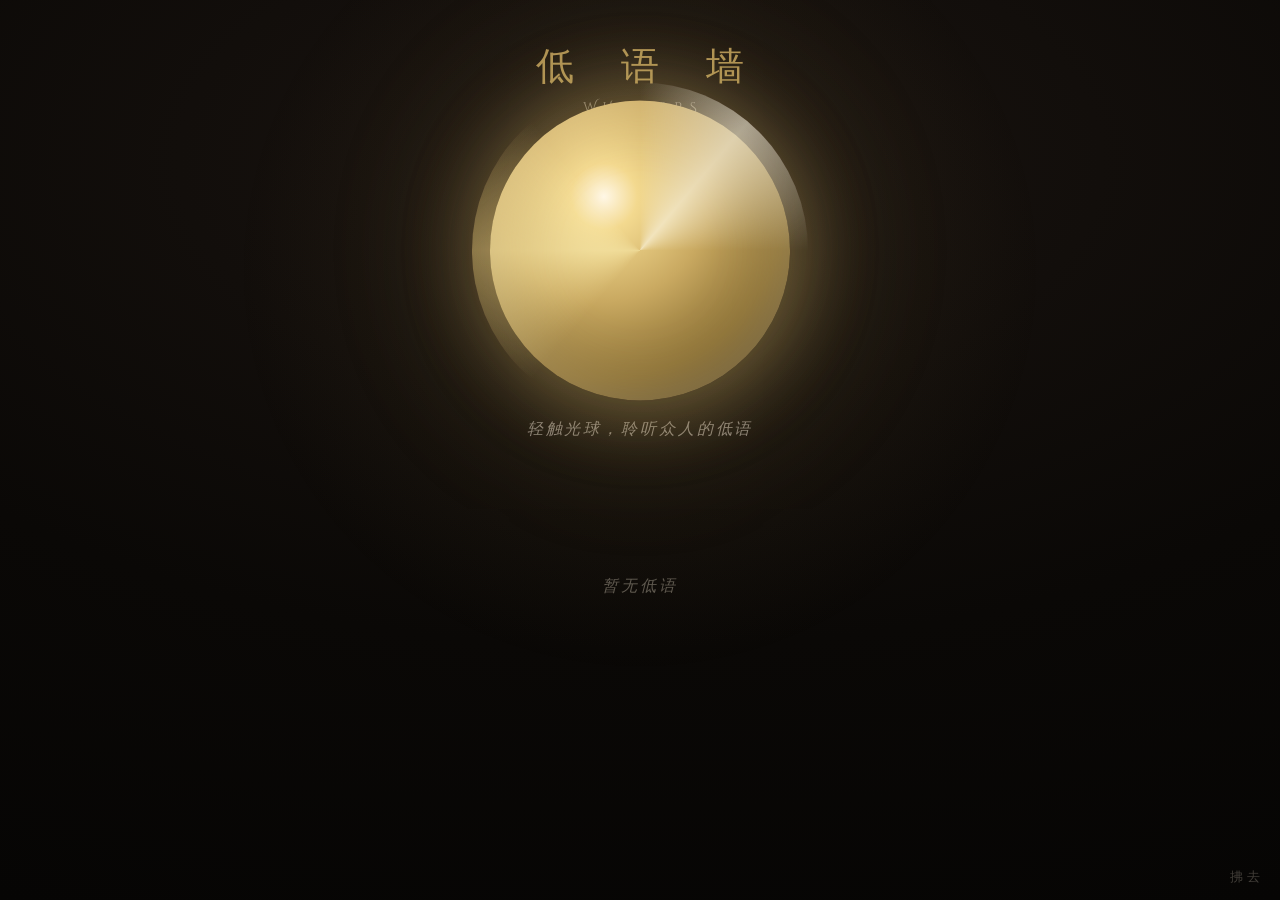
==== whispers.html @ 296ce3c2 "feat: 独立低语墙页（whispers.html + /api/whispers 随机抽题） - whispers.html：深黑暖调+香槟金，与前台风格一致；大发光球体，点击涟漪 - 每点一次从" ====
<!DOCTYPE html>
<html lang="zh-CN">
<head>
<meta charset="UTF-8">
<meta name="viewport" content="width=device-width, initial-scale=1, maximum-scale=1, user-scalable=no, viewport-fit=cover">
<meta name="theme-color" content="#0A0908">
<title>低语墙 · Whispers</title>

<link rel="preconnect" href="https://fonts.googleapis.com">
<link rel="preconnect" href="https://fonts.gstatic.com" crossorigin>
<link rel="stylesheet" href="https://fonts.googleapis.com/css2?family=Cinzel+Decorative:wght@400;700&family=Cormorant+Garamond:ital,wght@0,300;0,400;0,500;1,400;1,500&display=swap">

<style>
  :root {
    --ink: #0A0908;
    --ink-2: #12100E;
    --ivory: #EDE8E0;
    --muted: #8A8278;
    --gold: #C9A961;
    --gold-dim: rgba(201, 169, 97, 0.55);
    --line: rgba(201, 169, 97, 0.2);
    --font-wordmark: 'Cinzel Decorative', 'Cormorant Garamond', Georgia, serif;
    --font-display: 'Cormorant Garamond', 'Songti SC', 'STSong', 'SimSun', Georgia, serif;
  }

  * { box-sizing: border-box; margin: 0; padding: 0; }

  html, body { height: 100%; }

  body {
    background:
      radial-gradient(ellipse 120% 90% at 50% 18%, #1a1410 0%, #0a0806 60%, #060504 100%);
    color: var(--ivory);
    font-family: var(--font-display);
    overflow: hidden;
    position: relative;
  }

  /* 顶部柔光晕，呼应前台氛围 */
  body::before {
    content: '';
    position: fixed;
    inset: 0;
    background: radial-gradient(circle at 50% 30%, rgba(201,169,97,0.10), transparent 45%);
    pointer-events: none;
    z-index: 0;
  }

  /* ---------- 顶部标题 ---------- */
  .title {
    position: fixed;
    top: 4.5%;
    left: 0; right: 0;
    text-align: center;
    z-index: 3;
    pointer-events: none;
  }
  .title .zh {
    font-family: var(--font-display);
    font-size: clamp(22px, 5.5vmin, 38px);
    letter-spacing: 0.5em;
    text-indent: 0.5em;
    color: var(--gold);
    opacity: 0.85;
  }
  .title .en {
    margin-top: 6px;
    font-family: var(--font-wordmark);
    font-size: clamp(10px, 2.2vmin, 14px);
    letter-spacing: 0.42em;
    text-indent: 0.42em;
    color: var(--muted);
  }

  /* ---------- 大发光球体 ---------- */
  .orb-wrap {
    position: fixed;
    top: 30%;
    left: 50%;
    transform: translate(-50%, -50%);
    z-index: 4;
    display: flex;
    flex-direction: column;
    align-items: center;
    gap: 18px;
  }
  .orb {
    width: min(42vmin, 300px);
    height: min(42vmin, 300px);
    border-radius: 50%;
    cursor: pointer;
    position: relative;
    background: radial-gradient(circle at 38% 32%,
      #fff7e6 0%, #f3d98f 12%, #c9a961 38%, #8a6f33 66%, #2a2113 100%);
    box-shadow:
      0 0 70px 14px rgba(201,169,97,0.40),
      0 0 140px 30px rgba(201,169,97,0.18),
      inset 0 0 70px rgba(255,240,200,0.30);
    animation: breathe 5.5s ease-in-out infinite;
    -webkit-tap-highlight-color: transparent;
    transition: transform 0.18s ease;
  }
  .orb:active { transform: scale(0.97); }
  /* 旋转流光环 */
  .orb::before {
    content: '';
    position: absolute;
    inset: -6%;
    border-radius: 50%;
    background: conic-gradient(from 0deg,
      transparent 0deg, rgba(255,247,230,0.55) 40deg,
      transparent 90deg, transparent 220deg,
      rgba(201,169,97,0.5) 270deg, transparent 320deg);
    mix-blend-mode: screen;
    animation: spin 14s linear infinite;
    pointer-events: none;
  }
  /* 点击涟漪 */
  .ripple {
    position: fixed;
    border-radius: 50%;
    border: 1px solid var(--gold-dim);
    pointer-events: none;
    z-index: 3;
    transform: translate(-50%, -50%);
    animation: ripple 0.9s ease-out forwards;
  }
  .hint {
    font-size: clamp(12px, 2.6vmin, 16px);
    color: var(--muted);
    letter-spacing: 0.18em;
    font-style: italic;
  }

  /* ---------- 低语墙 ---------- */
  .wall {
    position: fixed;
    left: 0; right: 0; bottom: 0;
    top: 52%;
    z-index: 2;
    display: flex;
    justify-content: center;
    gap: clamp(10px, 4vw, 60px);
    padding: 4vh 4vw 6vh;
    overflow: hidden;
  }
  .col {
    flex: 1 1 0;
    max-width: 46%;
    display: flex;
    flex-direction: column;
  }
  .col.r { align-items: flex-end; }

  .whisper {
    font-family: var(--font-display);
    font-style: italic;
    font-size: clamp(15px, 2.4vmin, 21px);
    line-height: 1.5;
    color: var(--ivory);
    max-width: 92%;
    text-shadow: 0 1px 10px rgba(0,0,0,0.6);
    animation: floatIn 0.9s ease both, drift 9s ease-in-out infinite;
    will-change: transform;
  }
  .col.l .whisper { text-align: left; }
  .col.r .whisper { text-align: right; }

  .empty {
    position: fixed;
    top: 64%; left: 0; right: 0;
    text-align: center;
    color: var(--faint, #5F594F);
    font-style: italic;
    letter-spacing: 0.2em;
    z-index: 2;
    pointer-events: none;
  }

  /* 拂去（清空） */
  .clear {
    position: fixed;
    right: 16px; bottom: 14px;
    z-index: 5;
    font-family: var(--font-display);
    font-size: 13px;
    letter-spacing: 0.3em;
    color: var(--muted);
    opacity: 0.45;
    cursor: pointer;
    -webkit-tap-highlight-color: transparent;
    user-select: none;
  }
  .clear:hover { opacity: 0.8; color: var(--gold); }

  /* ---------- 动画 ---------- */
  @keyframes breathe {
    0%, 100% { box-shadow: 0 0 70px 14px rgba(201,169,97,0.40), 0 0 140px 30px rgba(201,169,97,0.18), inset 0 0 70px rgba(255,240,200,0.30); }
    50% { box-shadow: 0 0 95px 22px rgba(201,169,97,0.55), 0 0 180px 44px rgba(201,169,97,0.24), inset 0 0 80px rgba(255,240,200,0.38); }
  }
  @keyframes spin { to { transform: rotate(360deg); } }
  @keyframes ripple {
    from { width: 40px; height: 40px; opacity: 0.9; }
    to { width: 520px; height: 520px; opacity: 0; }
  }
  @keyframes floatIn {
    from { opacity: 0; transform: translateY(14px) scale(0.96); }
    to { opacity: var(--op, 1); }
  }
  @keyframes drift {
    0%, 100% { translate: 0 0; }
    50% { translate: 0 -8px; }
  }

  @media (prefers-reduced-motion: reduce) {
    .orb, .orb::before, .whisper { animation: none; }
  }
</style>
</head>
<body>

  <div class="title">
    <div class="zh">低 语 墙</div>
    <div class="en">WHISPERS</div>
  </div>

  <div class="orb-wrap">
    <div class="orb" id="orb" role="button" aria-label="点击光球，聆听众人的低语"></div>
    <div class="hint" id="hint">轻触光球，聆听众人的低语</div>
  </div>

  <div class="wall">
    <div class="col l" id="colL"></div>
    <div class="col r" id="colR"></div>
  </div>

  <div class="empty" id="empty">暂无低语</div>
  <div class="clear" id="clear">拂去</div>

<script>
  const orb = document.getElementById('orb');
  const colL = document.getElementById('colL');
  const colR = document.getElementById('colR');
  const empty = document.getElementById('empty');
  const clearBtn = document.getElementById('clear');
  const hint = document.getElementById('hint');

  const MAX_ITEMS = 90;     // 墙面容量上限，超出移除最早
  const BATCH = 12;         // 每次点击抽取条数
  let sideToggle = 0;       // 左右交错计数
  let loading = false;

  const rand = (a, b) => a + Math.random() * (b - a);

  function spawnRipple(x, y) {
    const r = document.createElement('div');
    r.className = 'ripple';
    r.style.left = x + 'px';
    r.style.top = y + 'px';
    document.body.appendChild(r);
    setTimeout(() => r.remove(), 900);
  }

  function addWhisper(text, side) {
    const el = document.createElement('div');
    el.className = 'whisper';
    el.textContent = text;
    const mt = rand(6, 52);                       // 随机页边距（纵向间距）
    const rot = rand(-7, 7);                      // 随机微旋
    const dx = rand(-16, 16);                     // 随机横向漂移
    const op = rand(0.5, 1);                      // 随机透明度，制造层次
    el.style.marginTop = mt.toFixed(1) + 'px';
    el.style.transform = 'translateX(' + dx.toFixed(1) + 'px) rotate(' + rot.toFixed(1) + 'deg)';
    el.style.setProperty('--op', op.toFixed(2));
    el.style.opacity = op.toFixed(2);
    el.style.animationDelay = (Math.random() * 4).toFixed(2) + 's, 0s';
    (side === 'L' ? colL : colR).appendChild(el);
    empty.style.display = 'none';
  }

  function trimWall() {
    while (colL.children.length + colR.children.length > MAX_ITEMS) {
      (colL.firstChild || colR.firstChild).remove();
    }
  }

  async function draw() {
    if (loading) return;
    loading = true;
    hint.textContent = '聆听中…';
    try {
      const res = await fetch('/api/whispers?n=' + BATCH, { cache: 'no-store' });
      const data = await res.json();
      const qs = (data && data.questions) || [];
      if (!qs.length) {
        hint.textContent = data && data.backend === false ? '云端尚未连通' : '暂无低语，先去抽几张牌';
      } else {
        qs.forEach((q) => {
          const side = (sideToggle++ % 2 === 0) ? 'L' : 'R';   // 左一条右一条
          addWhisper(q, side);
        });
        trimWall();
        hint.textContent = '再触一次，更多低语浮现';
      }
    } catch (e) {
      hint.textContent = '聆听失联，稍后再试';
    } finally {
      loading = false;
    }
  }

  orb.addEventListener('click', (e) => {
    const rect = orb.getBoundingClientRect();
    spawnRipple(rect.left + rect.width / 2, rect.top + rect.height / 2);
    draw();
  });

  clearBtn.addEventListener('click', () => {
    colL.innerHTML = '';
    colR.innerHTML = '';
    sideToggle = 0;
    empty.style.display = '';
    hint.textContent = '轻触光球，聆听众人的低语';
  });
</script>
</body>
</html>
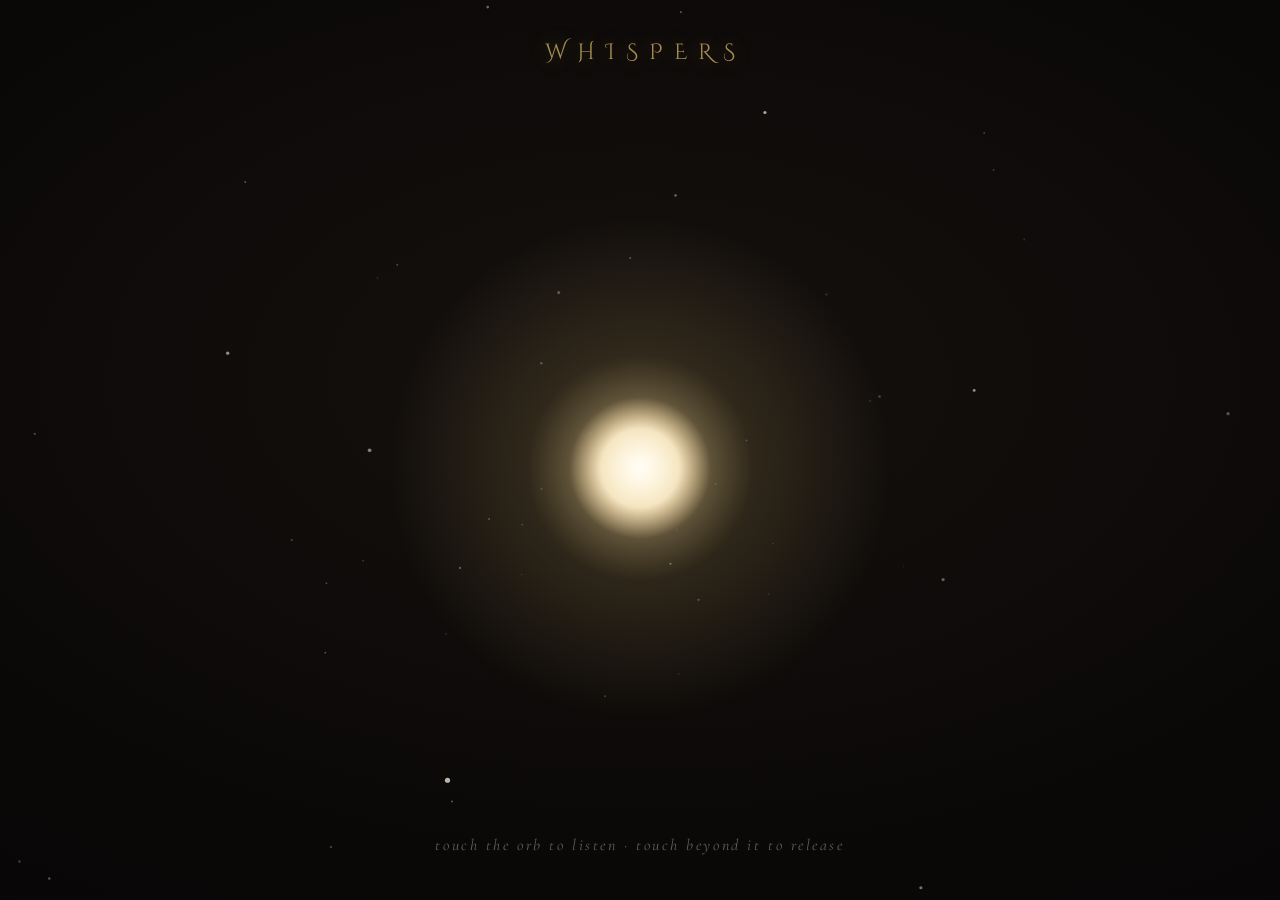
==== commit 957dcd77: "MuchaTarot: 低语墙重做（球居中温和呼吸/去中文/旋转星光/低语绕球公转前大后小/点背景散成光再抽）" ====
--- a/whispers.html
+++ b/whispers.html
@@ -1,327 +1,365 @@
 <!DOCTYPE html>
-<html lang="zh-CN">
+<html lang="en">
 <head>
 <meta charset="UTF-8">
 <meta name="viewport" content="width=device-width, initial-scale=1, maximum-scale=1, user-scalable=no, viewport-fit=cover">
-<meta name="theme-color" content="#0A0908">
-<title>低语墙 · Whispers</title>
+<meta name="theme-color" content="#07060A">
+<title>Whispers</title>
 
 <link rel="preconnect" href="https://fonts.googleapis.com">
 <link rel="preconnect" href="https://fonts.gstatic.com" crossorigin>
-<link rel="stylesheet" href="https://fonts.googleapis.com/css2?family=Cinzel+Decorative:wght@400;700&family=Cormorant+Garamond:ital,wght@0,300;0,400;0,500;1,400;1,500&display=swap">
+<link rel="stylesheet" href="https://fonts.googleapis.com/css2?family=Cinzel+Decorative:wght@400;700&family=Cormorant+Garamond:ital,wght@0,300;0,400;1,400&display=swap">
 
 <style>
-  :root {
-    --ink: #0A0908;
-    --ink-2: #12100E;
-    --ivory: #EDE8E0;
-    --muted: #8A8278;
-    --gold: #C9A961;
-    --gold-dim: rgba(201, 169, 97, 0.55);
-    --line: rgba(201, 169, 97, 0.2);
-    --font-wordmark: 'Cinzel Decorative', 'Cormorant Garamond', Georgia, serif;
-    --font-display: 'Cormorant Garamond', 'Songti SC', 'STSong', 'SimSun', Georgia, serif;
-  }
-
   * { box-sizing: border-box; margin: 0; padding: 0; }
-
   html, body { height: 100%; }
-
   body {
-    background:
-      radial-gradient(ellipse 120% 90% at 50% 18%, #1a1410 0%, #0a0806 60%, #060504 100%);
-    color: var(--ivory);
-    font-family: var(--font-display);
+    background: radial-gradient(ellipse 120% 100% at 50% 42%, #15110f 0%, #0a0807 55%, #050406 100%);
     overflow: hidden;
-    position: relative;
-  }
-
-  /* 顶部柔光晕，呼应前台氛围 */
-  body::before {
-    content: '';
     position: fixed;
     inset: 0;
-    background: radial-gradient(circle at 50% 30%, rgba(201,169,97,0.10), transparent 45%);
-    pointer-events: none;
-    z-index: 0;
-  }
-
-  /* ---------- 顶部标题 ---------- */
-  .title {
+    font-family: 'Cormorant Garamond', Georgia, serif;
+    -webkit-tap-highlight-color: transparent;
+    cursor: default;
+  }
+  #scene { display: block; width: 100%; height: 100%; }
+
+  .wordmark {
     position: fixed;
-    top: 4.5%;
+    top: 4.2%;
     left: 0; right: 0;
     text-align: center;
-    z-index: 3;
+    z-index: 2;
     pointer-events: none;
-  }
-  .title .zh {
-    font-family: var(--font-display);
-    font-size: clamp(22px, 5.5vmin, 38px);
+    font-family: 'Cinzel Decorative', serif;
+    font-size: clamp(15px, 3.2vmin, 22px);
     letter-spacing: 0.5em;
     text-indent: 0.5em;
-    color: var(--gold);
-    opacity: 0.85;
-  }
-  .title .en {
-    margin-top: 6px;
-    font-family: var(--font-wordmark);
-    font-size: clamp(10px, 2.2vmin, 14px);
-    letter-spacing: 0.42em;
-    text-indent: 0.42em;
-    color: var(--muted);
-  }
-
-  /* ---------- 大发光球体 ---------- */
-  .orb-wrap {
+    color: rgba(201, 169, 97, 0.82);
+    text-shadow: 0 0 18px rgba(201, 169, 97, 0.35);
+  }
+
+  .hint {
     position: fixed;
-    top: 30%;
-    left: 50%;
-    transform: translate(-50%, -50%);
-    z-index: 4;
-    display: flex;
-    flex-direction: column;
-    align-items: center;
-    gap: 18px;
-  }
-  .orb {
-    width: min(42vmin, 300px);
-    height: min(42vmin, 300px);
-    border-radius: 50%;
-    cursor: pointer;
-    position: relative;
-    background: radial-gradient(circle at 38% 32%,
-      #fff7e6 0%, #f3d98f 12%, #c9a961 38%, #8a6f33 66%, #2a2113 100%);
-    box-shadow:
-      0 0 70px 14px rgba(201,169,97,0.40),
-      0 0 140px 30px rgba(201,169,97,0.18),
-      inset 0 0 70px rgba(255,240,200,0.30);
-    animation: breathe 5.5s ease-in-out infinite;
-    -webkit-tap-highlight-color: transparent;
-    transition: transform 0.18s ease;
-  }
-  .orb:active { transform: scale(0.97); }
-  /* 旋转流光环 */
-  .orb::before {
-    content: '';
-    position: absolute;
-    inset: -6%;
-    border-radius: 50%;
-    background: conic-gradient(from 0deg,
-      transparent 0deg, rgba(255,247,230,0.55) 40deg,
-      transparent 90deg, transparent 220deg,
-      rgba(201,169,97,0.5) 270deg, transparent 320deg);
-    mix-blend-mode: screen;
-    animation: spin 14s linear infinite;
-    pointer-events: none;
-  }
-  /* 点击涟漪 */
-  .ripple {
-    position: fixed;
-    border-radius: 50%;
-    border: 1px solid var(--gold-dim);
-    pointer-events: none;
-    z-index: 3;
-    transform: translate(-50%, -50%);
-    animation: ripple 0.9s ease-out forwards;
-  }
-  .hint {
-    font-size: clamp(12px, 2.6vmin, 16px);
-    color: var(--muted);
-    letter-spacing: 0.18em;
-    font-style: italic;
-  }
-
-  /* ---------- 低语墙 ---------- */
-  .wall {
-    position: fixed;
-    left: 0; right: 0; bottom: 0;
-    top: 52%;
-    z-index: 2;
-    display: flex;
-    justify-content: center;
-    gap: clamp(10px, 4vw, 60px);
-    padding: 4vh 4vw 6vh;
-    overflow: hidden;
-  }
-  .col {
-    flex: 1 1 0;
-    max-width: 46%;
-    display: flex;
-    flex-direction: column;
-  }
-  .col.r { align-items: flex-end; }
-
-  .whisper {
-    font-family: var(--font-display);
-    font-style: italic;
-    font-size: clamp(15px, 2.4vmin, 21px);
-    line-height: 1.5;
-    color: var(--ivory);
-    max-width: 92%;
-    text-shadow: 0 1px 10px rgba(0,0,0,0.6);
-    animation: floatIn 0.9s ease both, drift 9s ease-in-out infinite;
-    will-change: transform;
-  }
-  .col.l .whisper { text-align: left; }
-  .col.r .whisper { text-align: right; }
-
-  .empty {
-    position: fixed;
-    top: 64%; left: 0; right: 0;
+    left: 0; right: 0;
+    bottom: 5%;
     text-align: center;
-    color: var(--faint, #5F594F);
-    font-style: italic;
-    letter-spacing: 0.2em;
     z-index: 2;
     pointer-events: none;
-  }
-
-  /* 拂去（清空） */
-  .clear {
-    position: fixed;
-    right: 16px; bottom: 14px;
-    z-index: 5;
-    font-family: var(--font-display);
-    font-size: 13px;
-    letter-spacing: 0.3em;
-    color: var(--muted);
-    opacity: 0.45;
-    cursor: pointer;
-    -webkit-tap-highlight-color: transparent;
-    user-select: none;
-  }
-  .clear:hover { opacity: 0.8; color: var(--gold); }
-
-  /* ---------- 动画 ---------- */
-  @keyframes breathe {
-    0%, 100% { box-shadow: 0 0 70px 14px rgba(201,169,97,0.40), 0 0 140px 30px rgba(201,169,97,0.18), inset 0 0 70px rgba(255,240,200,0.30); }
-    50% { box-shadow: 0 0 95px 22px rgba(201,169,97,0.55), 0 0 180px 44px rgba(201,169,97,0.24), inset 0 0 80px rgba(255,240,200,0.38); }
-  }
-  @keyframes spin { to { transform: rotate(360deg); } }
-  @keyframes ripple {
-    from { width: 40px; height: 40px; opacity: 0.9; }
-    to { width: 520px; height: 520px; opacity: 0; }
-  }
-  @keyframes floatIn {
-    from { opacity: 0; transform: translateY(14px) scale(0.96); }
-    to { opacity: var(--op, 1); }
-  }
-  @keyframes drift {
-    0%, 100% { translate: 0 0; }
-    50% { translate: 0 -8px; }
-  }
+    font-style: italic;
+    font-size: clamp(12px, 2.4vmin, 16px);
+    letter-spacing: 0.16em;
+    color: rgba(138, 130, 120, 0.7);
+    transition: opacity 1.1s ease;
+  }
+  .hint.fade { opacity: 0; }
 
   @media (prefers-reduced-motion: reduce) {
-    .orb, .orb::before, .whisper { animation: none; }
+    .hint { transition: none; }
   }
 </style>
 </head>
 <body>
-
-  <div class="title">
-    <div class="zh">低 语 墙</div>
-    <div class="en">WHISPERS</div>
-  </div>
-
-  <div class="orb-wrap">
-    <div class="orb" id="orb" role="button" aria-label="点击光球，聆听众人的低语"></div>
-    <div class="hint" id="hint">轻触光球，聆听众人的低语</div>
-  </div>
-
-  <div class="wall">
-    <div class="col l" id="colL"></div>
-    <div class="col r" id="colR"></div>
-  </div>
-
-  <div class="empty" id="empty">暂无低语</div>
-  <div class="clear" id="clear">拂去</div>
+  <div class="wordmark">WHISPERS</div>
+  <canvas id="scene"></canvas>
+  <div class="hint" id="hint">touch the orb to listen &middot; touch beyond it to release</div>
 
 <script>
-  const orb = document.getElementById('orb');
-  const colL = document.getElementById('colL');
-  const colR = document.getElementById('colR');
-  const empty = document.getElementById('empty');
-  const clearBtn = document.getElementById('clear');
-  const hint = document.getElementById('hint');
-
-  const MAX_ITEMS = 90;     // 墙面容量上限，超出移除最早
-  const BATCH = 12;         // 每次点击抽取条数
-  let sideToggle = 0;       // 左右交错计数
+(() => {
+  'use strict';
+
+  const canvas = document.getElementById('scene');
+  const ctx = canvas.getContext('2d');
+  const hintEl = document.getElementById('hint');
+
+  const REDUCED = window.matchMedia('(prefers-reduced-motion: reduce)').matches;
+  const MOTION = REDUCED ? 0 : 1;
+
+  let vw = 0, vh = 0, cx = 0, cy = 0, dpr = 1;
+  let orbR = 0, orbitR = 0;
+  const INC = 68 * Math.PI / 180;        // orbit-plane tilt
+  const FOCAL = 720;                     // perspective focal length (px)
+
+  function resize() {
+    dpr = Math.min(window.devicePixelRatio || 1, 2);
+    vw = window.innerWidth;
+    vh = window.innerHeight;
+    canvas.width = Math.round(vw * dpr);
+    canvas.height = Math.round(vh * dpr);
+    canvas.style.width = vw + 'px';
+    canvas.style.height = vh + 'px';
+    ctx.setTransform(dpr, 0, 0, dpr, 0, 0);
+    cx = vw / 2;
+    cy = vh * 0.52;
+    orbR = Math.min(vw, vh) * 0.075;
+    orbitR = Math.min(vw * 0.42, vh * 0.40);
+  }
+  window.addEventListener('resize', resize);
+  resize();
+
+  // ---------- starfield (rotating) ----------
+  const STARS = [];
+  function seedStars() {
+    STARS.length = 0;
+    const n = Math.round((vw * vh) / 9000);
+    const S = Math.max(vw, vh) * 1.15;
+    for (let i = 0; i < n; i++) {
+      STARS.push({
+        x: (Math.random() * 2 - 1) * S,
+        y: (Math.random() * 2 - 1) * S,
+        z: (Math.random() * 2 - 1) * S,
+        tw: Math.random() * Math.PI * 2,
+        ts: 0.6 + Math.random() * 1.6
+      });
+    }
+  }
+  seedStars();
+  window.addEventListener('resize', seedStars);
+
+  let starYaw = 0;
+  const TILT_X = -0.42;
+
+  function drawStars(t) {
+    const cosY = Math.cos(starYaw), sinY = Math.sin(starYaw);
+    const cosX = Math.cos(TILT_X), sinX = Math.sin(TILT_X);
+    for (const s of STARS) {
+      const x1 = s.x * cosY + s.z * sinY;
+      const z1 = -s.x * sinY + s.z * cosY;
+      const y2 = s.y * cosX - z1 * sinX;
+      const z2 = s.y * sinX + z1 * cosX;
+      const scale = FOCAL / (FOCAL - z2);
+      if (scale <= 0) continue;
+      const sx = cx + x1 * scale * 0.62;
+      const sy = cy + y2 * scale * 0.62;
+      if (sx < -20 || sx > vw + 20 || sy < -20 || sy > vh + 20) continue;
+      const tw = 0.45 + 0.55 * (0.5 + 0.5 * Math.sin(t * s.ts + s.tw));
+      const a = Math.max(0, Math.min(1, scale * 0.9)) * tw * 0.85;
+      const r = Math.max(0.4, (0.5 + 1.3 * Math.abs(scale)) * 0.9);
+      ctx.beginPath();
+      ctx.fillStyle = 'rgba(237,228,210,' + a.toFixed(3) + ')';
+      ctx.arc(sx, sy, r, 0, Math.PI * 2);
+      ctx.fill();
+    }
+  }
+
+  // ---------- central orb (gentle breathing light) ----------
+  function drawOrb(t) {
+    const breathe = 1 + 0.05 * Math.sin(t * 0.85) * MOTION;
+    const haloR = orbR * 3.6 * breathe;
+    const g = ctx.createRadialGradient(cx, cy, orbR * 0.15, cx, cy, haloR);
+    g.addColorStop(0, 'rgba(255,248,230,0.92)');
+    g.addColorStop(0.12, 'rgba(246,224,162,' + (0.5 * breathe).toFixed(3) + ')');
+    g.addColorStop(0.42, 'rgba(201,169,97,0.16)');
+    g.addColorStop(1, 'rgba(201,169,97,0)');
+    ctx.fillStyle = g;
+    ctx.beginPath(); ctx.arc(cx, cy, haloR, 0, Math.PI * 2); ctx.fill();
+
+    const cg = ctx.createRadialGradient(cx, cy, 0, cx, cy, orbR * breathe);
+    cg.addColorStop(0, 'rgba(255,253,246,1)');
+    cg.addColorStop(0.55, 'rgba(255,239,202,0.92)');
+    cg.addColorStop(1, 'rgba(245,208,150,0)');
+    ctx.fillStyle = cg;
+    ctx.beginPath(); ctx.arc(cx, cy, orbR * breathe, 0, Math.PI * 2); ctx.fill();
+  }
+
+  // ---------- whispers orbiting ----------
+  // state: 'idle' (no whispers) | 'orbit' | 'scatter'
+  let state = 'idle';
+  let whispers = [];      // {text, theta, lines, baseSize}
+  let particles = [];     // scatter light
   let loading = false;
-
-  const rand = (a, b) => a + Math.random() * (b - a);
-
-  function spawnRipple(x, y) {
-    const r = document.createElement('div');
-    r.className = 'ripple';
-    r.style.left = x + 'px';
-    r.style.top = y + 'px';
-    document.body.appendChild(r);
-    setTimeout(() => r.remove(), 900);
-  }
-
-  function addWhisper(text, side) {
-    const el = document.createElement('div');
-    el.className = 'whisper';
-    el.textContent = text;
-    const mt = rand(6, 52);                       // 随机页边距（纵向间距）
-    const rot = rand(-7, 7);                      // 随机微旋
-    const dx = rand(-16, 16);                     // 随机横向漂移
-    const op = rand(0.5, 1);                      // 随机透明度，制造层次
-    el.style.marginTop = mt.toFixed(1) + 'px';
-    el.style.transform = 'translateX(' + dx.toFixed(1) + 'px) rotate(' + rot.toFixed(1) + 'deg)';
-    el.style.setProperty('--op', op.toFixed(2));
-    el.style.opacity = op.toFixed(2);
-    el.style.animationDelay = (Math.random() * 4).toFixed(2) + 's, 0s';
-    (side === 'L' ? colL : colR).appendChild(el);
-    empty.style.display = 'none';
-  }
-
-  function trimWall() {
-    while (colL.children.length + colR.children.length > MAX_ITEMS) {
-      (colL.firstChild || colR.firstChild).remove();
-    }
-  }
-
+  let interacted = false;
+  const BATCH = 14;
+  const ORBIT_SPEED = 0.07;   // rad/s, very slow
+
+  function wrapText(text, maxW) {
+    const tokens = text.match(/[\u3000-\u9fff\uff00-\uffef]|[A-Za-z0-9'’\-]+|\s+/g) || [text];
+    const lines = [];
+    let line = '';
+    for (const tk of tokens) {
+      const test = line + tk;
+      if (ctx.measureText(test).width > maxW && line) {
+        lines.push(line.trim());
+        line = tk.trim();
+      } else {
+        line = test;
+      }
+    }
+    if (line.trim()) lines.push(line.trim());
+    return lines;
+  }
+
+  function project(theta) {
+    const lx = orbitR * Math.cos(theta);
+    const lz = orbitR * Math.sin(theta);
+    const y2 = -lz * Math.sin(INC);
+    const z2 = lz * Math.cos(INC);
+    return { sx: cx + lx, sy: cy + y2, depth: z2 };
+  }
+
+  function spawnWhispers(list) {
+    whispers = list.map((text, i) => {
+      const theta = (i / list.length) * Math.PI * 2 + Math.random() * 0.25;
+      return { text, theta, life: 0 };
+    });
+    state = 'orbit';
+  }
+
+  function drawWhisper(w, t) {
+    const p = project(w.theta);
+    const scale = FOCAL / (FOCAL - p.depth);
+    const base = 17 * scale;
+    const maxW = Math.min(vw * 0.40, 300) * scale;
+    ctx.font = 'italic ' + base.toFixed(1) + "px 'Cormorant Garamond', 'Songti SC', 'STSong', serif";
+    if (!w.lines) w.lines = wrapText(w.text, maxW);
+    const lh = base * 1.34;
+    const alpha = Math.max(0.16, Math.min(1, 0.22 + 0.78 * ((p.depth + orbitR) / (2 * orbitR))));
+    const fade = Math.min(1, w.life / 0.8);
+    ctx.globalAlpha = alpha * fade;
+    ctx.fillStyle = '#EDE8E0';
+    ctx.textAlign = 'center';
+    ctx.textBaseline = 'middle';
+    ctx.shadowColor = 'rgba(0,0,0,0.55)';
+    ctx.shadowBlur = 10;
+    const totalH = (w.lines.length - 1) * lh;
+    w.lines.forEach((ln, k) => {
+      ctx.fillText(ln, p.sx, p.sy - totalH / 2 + k * lh);
+    });
+    ctx.shadowBlur = 0;
+    ctx.globalAlpha = 1;
+  }
+
+  function drawOrbitLayer(t, front) {
+    const arr = whispers.filter(w => front ? project(w.theta).depth >= 0 : project(w.theta).depth < 0);
+    arr.sort((a, b) => project(a.theta).depth - project(b.theta).depth);
+    for (const w of arr) drawWhisper(w, t);
+  }
+
+  // ---------- scatter into light ----------
+  function release(x, y) {
+    if (state !== 'orbit') return;
+    state = 'scatter';
+    for (const w of whispers) {
+      const p = project(w.theta);
+      const cnt = 10;
+      for (let i = 0; i < cnt; i++) {
+        const ang = Math.random() * Math.PI * 2;
+        const sp = 40 + Math.random() * 130;
+        particles.push({
+          x: p.sx, y: p.sy,
+          vx: Math.cos(ang) * sp + (p.sx - cx) * 0.25,
+          vy: Math.sin(ang) * sp + (p.sy - cy) * 0.25,
+          life: 1, decay: 0.5 + Math.random() * 0.5,
+          size: 1 + Math.random() * 2.2
+        });
+      }
+    }
+    // light burst at click
+    for (let i = 0; i < 18; i++) {
+      const ang = (i / 18) * Math.PI * 2;
+      particles.push({
+        x, y, vx: Math.cos(ang) * 160, vy: Math.sin(ang) * 160,
+        life: 1, decay: 0.7, size: 1.4
+      });
+    }
+    whispers = [];
+    hintEl.classList.add('fade');
+  }
+
+  function drawParticles(dt) {
+    let alive = false;
+    for (const p of particles) {
+      p.x += p.vx * dt; p.y += p.vy * dt;
+      p.vx *= 0.97; p.vy *= 0.97;
+      p.life -= p.decay * dt;
+      if (p.life <= 0) continue;
+      alive = true;
+      ctx.globalAlpha = Math.max(0, p.life) * 0.9;
+      ctx.fillStyle = 'rgba(247,228,176,1)';
+      ctx.beginPath();
+      ctx.arc(p.x, p.y, p.size * (0.4 + p.life), 0, Math.PI * 2);
+      ctx.fill();
+    }
+    ctx.globalAlpha = 1;
+    particles = particles.filter(p => p.life > 0);
+    if (!alive && state === 'scatter') state = 'idle';
+  }
+
+  // ---------- draw batch ----------
   async function draw() {
-    if (loading) return;
+    if (loading || state !== 'idle') return;
     loading = true;
-    hint.textContent = '聆听中…';
     try {
       const res = await fetch('/api/whispers?n=' + BATCH, { cache: 'no-store' });
       const data = await res.json();
       const qs = (data && data.questions) || [];
-      if (!qs.length) {
-        hint.textContent = data && data.backend === false ? '云端尚未连通' : '暂无低语，先去抽几张牌';
-      } else {
-        qs.forEach((q) => {
-          const side = (sideToggle++ % 2 === 0) ? 'L' : 'R';   // 左一条右一条
-          addWhisper(q, side);
-        });
-        trimWall();
-        hint.textContent = '再触一次，更多低语浮现';
-      }
-    } catch (e) {
-      hint.textContent = '聆听失联，稍后再试';
-    } finally {
-      loading = false;
-    }
-  }
-
-  orb.addEventListener('click', (e) => {
-    const rect = orb.getBoundingClientRect();
-    spawnRipple(rect.left + rect.width / 2, rect.top + rect.height / 2);
+      if (qs.length) spawnWhispers(qs);
+    } catch (e) { /* silent */ }
+    loading = false;
+  }
+
+  function fadeHint() {
+    if (interacted) return;
+    interacted = true;
+    hintEl.classList.add('fade');
+  }
+
+  // ---------- input ----------
+  function onDown(e) {
+    const pt = e.touches ? e.touches[0] : e;
+    const dx = pt.clientX - cx, dy = pt.clientY - cy;
+    const dist = Math.hypot(dx, dy);
+    if (dist <= orbR * 1.7) {
+      // on orb
+      if (state === 'idle') { fadeHint(); draw(); }
+      else if (state === 'orbit') { hintEl.textContent = 'touch beyond the orb to release'; hintEl.classList.remove('fade'); }
+    } else {
+      // background
+      if (state === 'orbit') { fadeHint(); release(pt.clientX, pt.clientY); }
+    }
+  }
+  canvas.addEventListener('click', onDown);
+  canvas.addEventListener('touchstart', (e) => { e.preventDefault(); onDown(e); }, { passive: false });
+
+  // ---------- loop ----------
+  let last = performance.now();
+  function frame(now) {
+    const dt = Math.min(0.05, (now - last) / 1000);
+    last = now;
+    const t = now / 1000;
+    starYaw += dt * 0.02 * MOTION;
+
+    ctx.clearRect(0, 0, vw, vh);
+    drawStars(t);
+
+    if (state === 'orbit') {
+      for (const w of whispers) { w.theta += ORBIT_SPEED * dt * MOTION; w.life += dt; }
+      drawOrbitLayer(t, false);   // behind the orb
+      drawOrb(t);
+      drawOrbitLayer(t, true);    // in front of the orb
+    } else {
+      drawOrb(t);
+      if (state === 'scatter') drawParticles(dt);
+    }
+
+    requestAnimationFrame(frame);
+  }
+
+  // start alive: draw one batch once fonts are ready
+  let started = false;
+  const start = () => {
+    if (started) return;
+    started = true;
+    requestAnimationFrame(frame);
     draw();
-  });
-
-  clearBtn.addEventListener('click', () => {
-    colL.innerHTML = '';
-    colR.innerHTML = '';
-    sideToggle = 0;
-    empty.style.display = '';
-    hint.textContent = '轻触光球，聆听众人的低语';
-  });
+  };
+  if (document.fonts && document.fonts.ready) {
+    document.fonts.ready.then(start);
+    setTimeout(start, 800);        // fallback if fonts hang
+  } else {
+    start();
+  }
+})();
 </script>
 </body>
 </html>
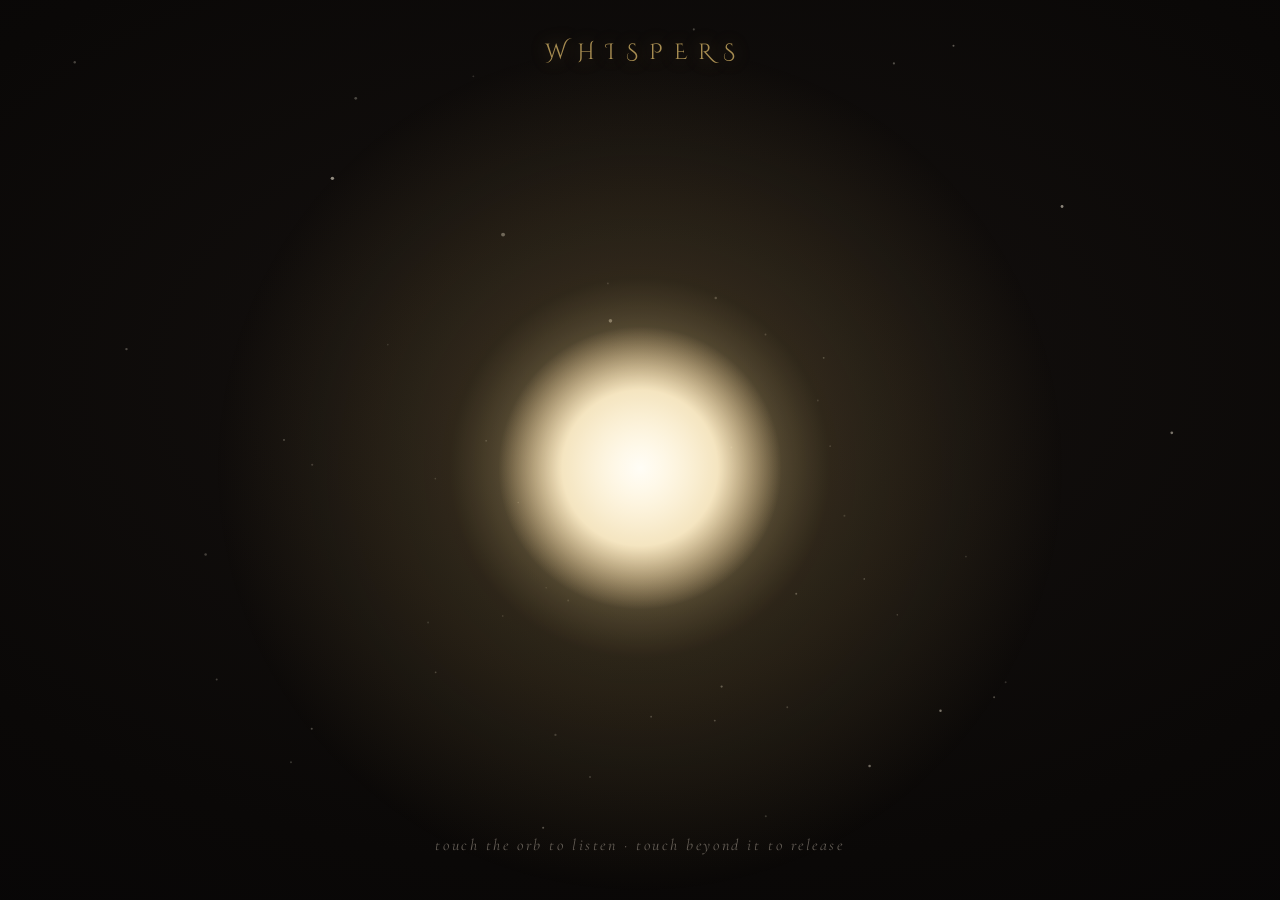
==== commit 8aeca2d4: "MuchaTarot: 低语墙球放大2x + 公转纵深3D感（倾角26°/焦距随视口）" ====
--- a/whispers.html
+++ b/whispers.html
@@ -76,9 +76,8 @@
   const MOTION = REDUCED ? 0 : 1;
 
   let vw = 0, vh = 0, cx = 0, cy = 0, dpr = 1;
-  let orbR = 0, orbitR = 0;
-  const INC = 68 * Math.PI / 180;        // orbit-plane tilt
-  const FOCAL = 720;                     // perspective focal length (px)
+  let orbR = 0, orbitR = 0, FOCAL = 720;
+  const INC = 26 * Math.PI / 180;        // orbit-plane tilt (low = more in/out-of-screen depth)
 
   function resize() {
     dpr = Math.min(window.devicePixelRatio || 1, 2);
@@ -91,8 +90,9 @@
     ctx.setTransform(dpr, 0, 0, dpr, 0, 0);
     cx = vw / 2;
     cy = vh * 0.52;
-    orbR = Math.min(vw, vh) * 0.075;
-    orbitR = Math.min(vw * 0.42, vh * 0.40);
+    orbR = Math.min(vw, vh) * 0.15;       // 2x larger
+    orbitR = Math.min(vw, vh) * 0.44;
+    FOCAL = orbitR * 1.8;                 // perspective: always > orbitR so depth never blows up
   }
   window.addEventListener('resize', resize);
   resize();
@@ -145,7 +145,7 @@
   // ---------- central orb (gentle breathing light) ----------
   function drawOrb(t) {
     const breathe = 1 + 0.05 * Math.sin(t * 0.85) * MOTION;
-    const haloR = orbR * 3.6 * breathe;
+    const haloR = orbR * 3.0 * breathe;
     const g = ctx.createRadialGradient(cx, cy, orbR * 0.15, cx, cy, haloR);
     g.addColorStop(0, 'rgba(255,248,230,0.92)');
     g.addColorStop(0.12, 'rgba(246,224,162,' + (0.5 * breathe).toFixed(3) + ')');
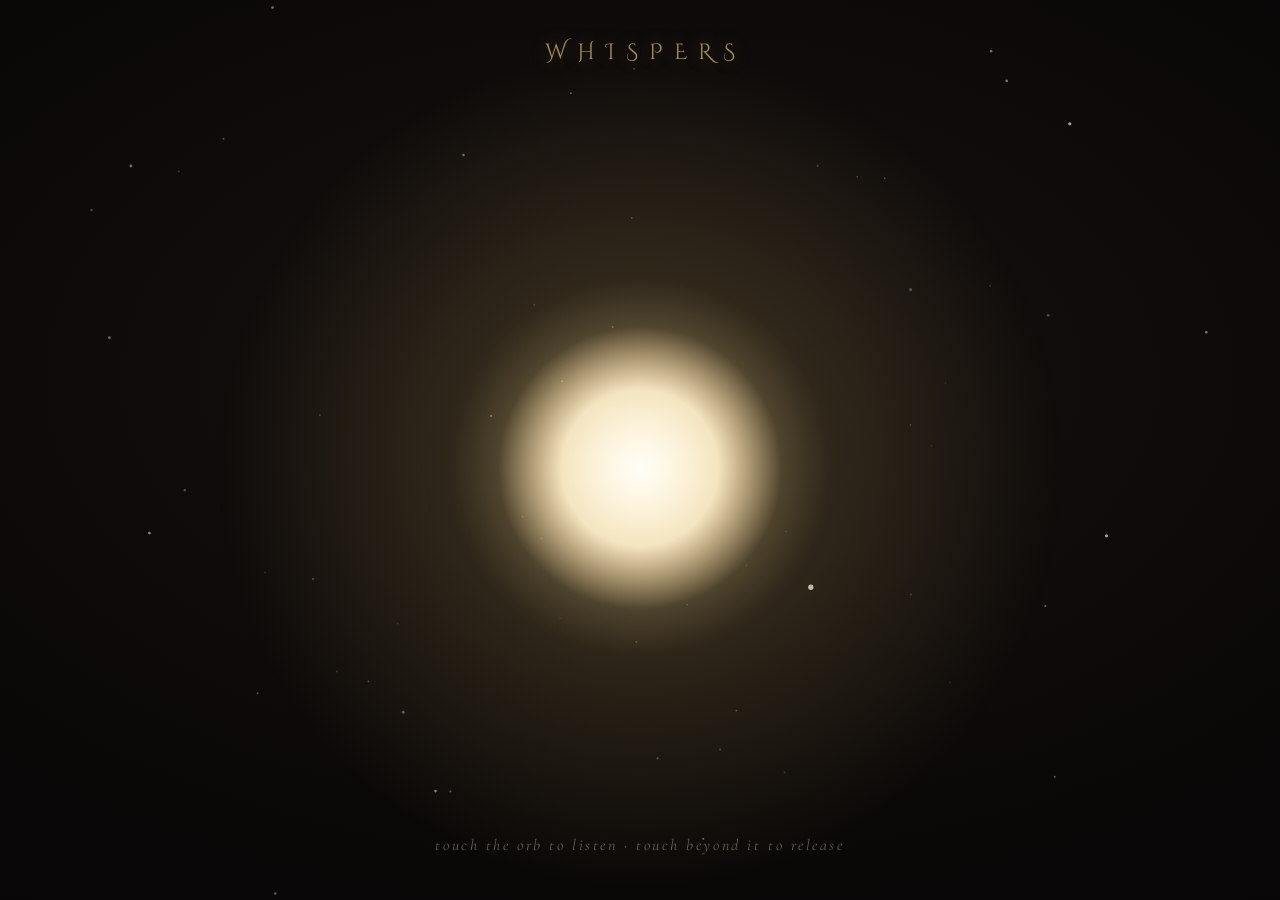
==== commit e1b19691: "MuchaTarot: 低语墙公转轨道倾角 26°→45°（更明显的倾斜环）" ====
--- a/whispers.html
+++ b/whispers.html
@@ -77,7 +77,7 @@
 
   let vw = 0, vh = 0, cx = 0, cy = 0, dpr = 1;
   let orbR = 0, orbitR = 0, FOCAL = 720;
-  const INC = 26 * Math.PI / 180;        // orbit-plane tilt (low = more in/out-of-screen depth)
+  const INC = 45 * Math.PI / 180;        // orbit-plane tilt (mid = tilted ring + in/out-screen depth)
 
   function resize() {
     dpr = Math.min(window.devicePixelRatio || 1, 2);
